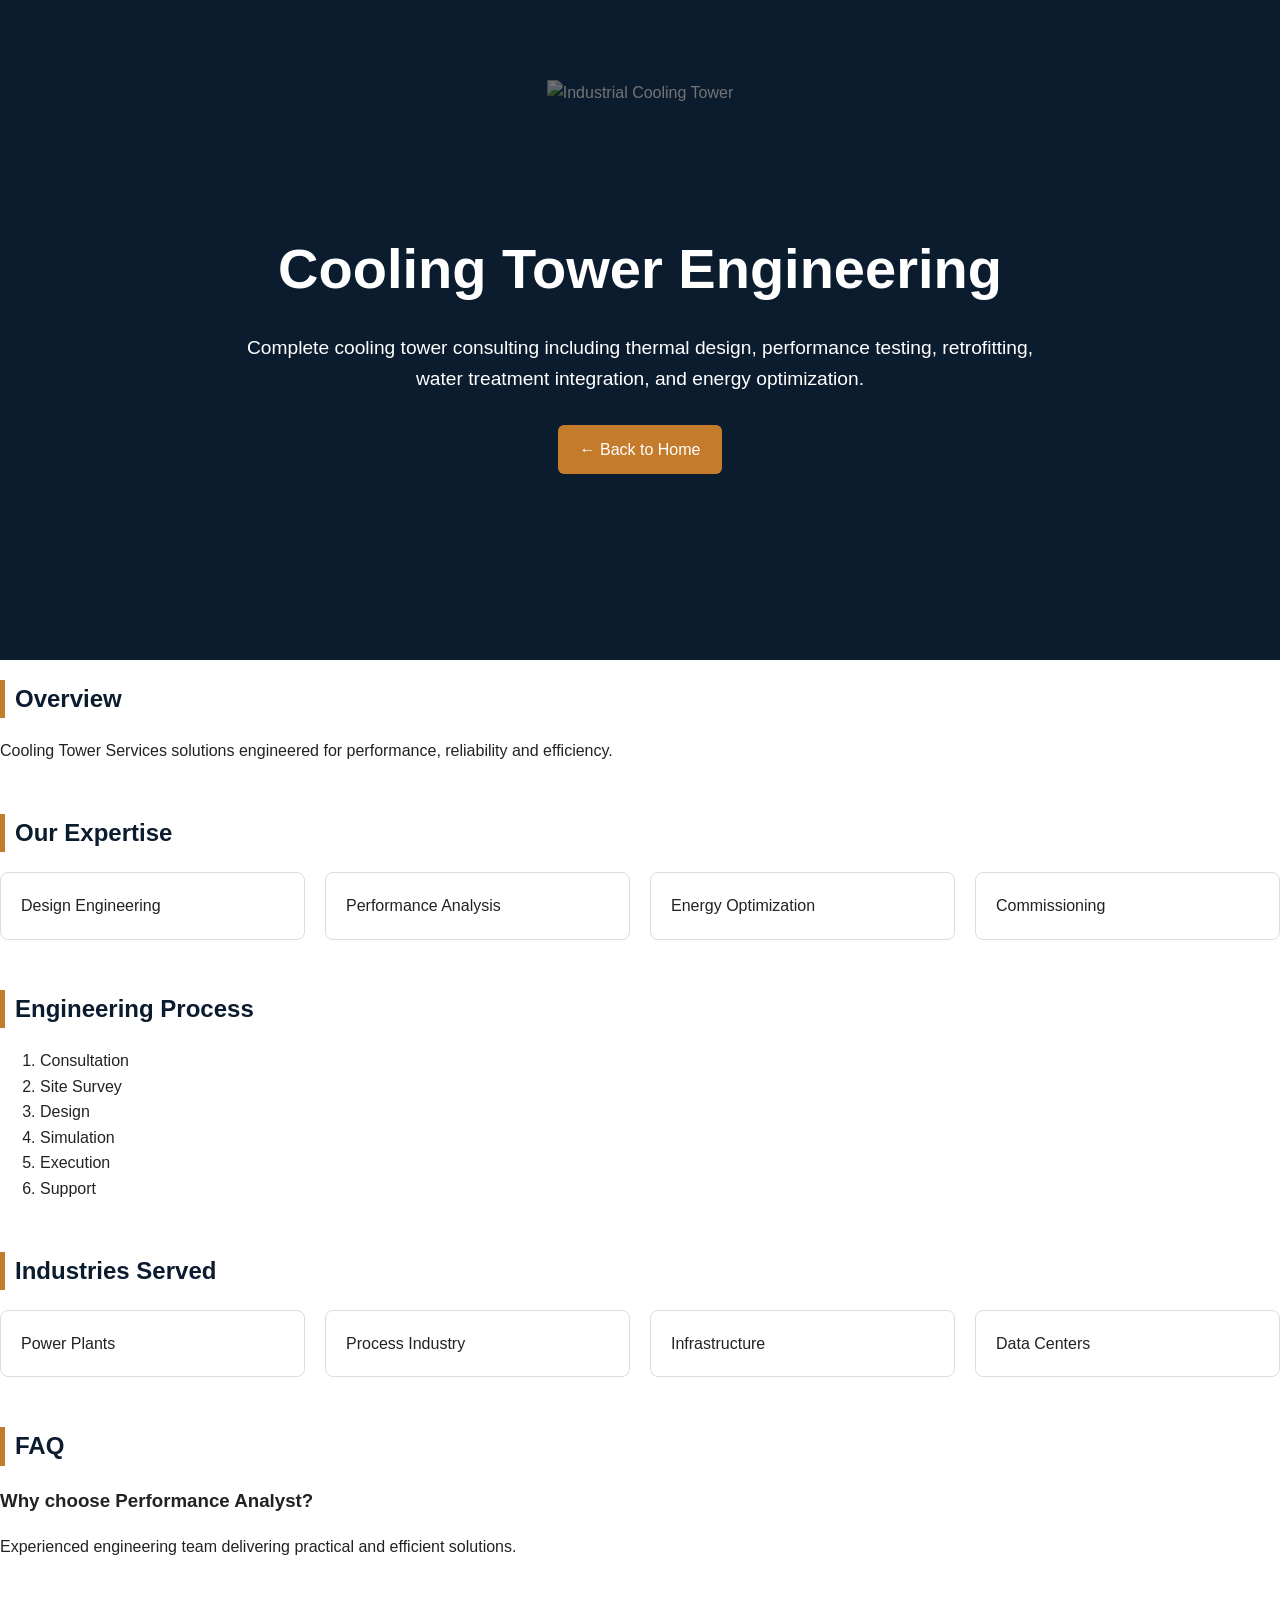
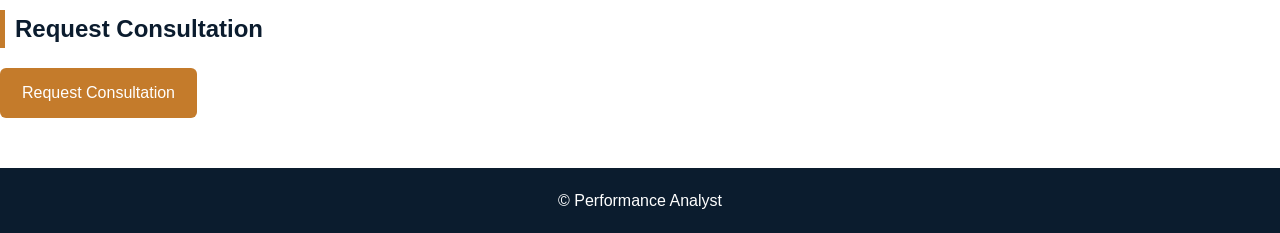
==== services/cooling-tower.html @ 58a3aeff "Add files via upload" ====
<!DOCTYPE html>
<html><head><meta charset='UTF-8'><meta name='viewport' content='width=device-width,initial-scale=1'>
<title>Cooling Tower Services</title>
<link rel='stylesheet' href='../css/service.css'>
</head><body>
<header class="service-hero">

    <img
        src="../assets/images/services/cooling-tower.jpg"
        alt="Industrial Cooling Tower"
        class="service-hero-image"
    >

    <div class="service-hero-content">

        <h1>Cooling Tower Engineering</h1>

        <p>
            Complete cooling tower consulting including thermal design, performance testing, retrofitting, water treatment integration, and energy optimization.
        </p>

        <a class="btn" href="../index.html">
            ← Back to Home
        </a>

    </div>

</header>
<section><h2>Overview</h2><p>Cooling Tower Services solutions engineered for performance, reliability and efficiency.</p></section>
<section><h2>Our Expertise</h2><div class='grid'>
<div class='card'>Design Engineering</div><div class='card'>Performance Analysis</div><div class='card'>Energy Optimization</div><div class='card'>Commissioning</div>
</div></section>
<section><h2>Engineering Process</h2><ol><li>Consultation</li><li>Site Survey</li><li>Design</li><li>Simulation</li><li>Execution</li><li>Support</li></ol></section>
<section><h2>Industries Served</h2><div class='grid'><div class='card'>Power Plants</div><div class='card'>Process Industry</div><div class='card'>Infrastructure</div><div class='card'>Data Centers</div></div></section>
<section><h2>FAQ</h2><div class='faq'><h3>Why choose Performance Analyst?</h3><p>Experienced engineering team delivering practical and efficient solutions.</p></div></section>
<section><h2>Request Consultation</h2><a class='btn' href='../index.html#consultation'>Request Consultation</a></section>
</div>
<footer>© Performance Analyst</footer>
<script src='../js/service.js'></script>
</body></html>
---- css/service.css ----
body{font-family:Arial,sans-serif;margin:0;line-height:1.6;color:#222}
header{background:#0B1C2E;color:#fff;padding:80px 20px;text-align:center}
.container{max-width:1100px;margin:auto;padding:40px 20px}
section{margin-bottom:50px}
h2{color:#0B1C2E;border-left:5px solid #C47B2B;padding-left:10px}
.grid{display:grid;grid-template-columns:repeat(auto-fit,minmax(220px,1fr));gap:20px}
.card{padding:20px;border:1px solid #ddd;border-radius:8px}
.btn{display:inline-block;background:#C47B2B;color:#fff;padding:12px 22px;text-decoration:none;border-radius:6px}
footer{background:#0B1C2E;color:#fff;text-align:center;padding:20px}



.service-hero{

    position:relative;

    height:500px;

    overflow:hidden;

}

.service-hero-image{

    width:100%;

    height:100%;

    object-fit:cover;

    filter:brightness(.45);

}

.service-hero-content{

    position:absolute;

    top:50%;

    left:50%;

    transform:translate(-50%,-50%);

    text-align:center;

    color:white;

    width:90%;

}

.service-hero-content h1{

    font-size:3.5rem;

    margin-bottom:20px;

}

.service-hero-content p{

    font-size:1.2rem;

    max-width:800px;

    margin:auto;

    margin-bottom:30px;

}
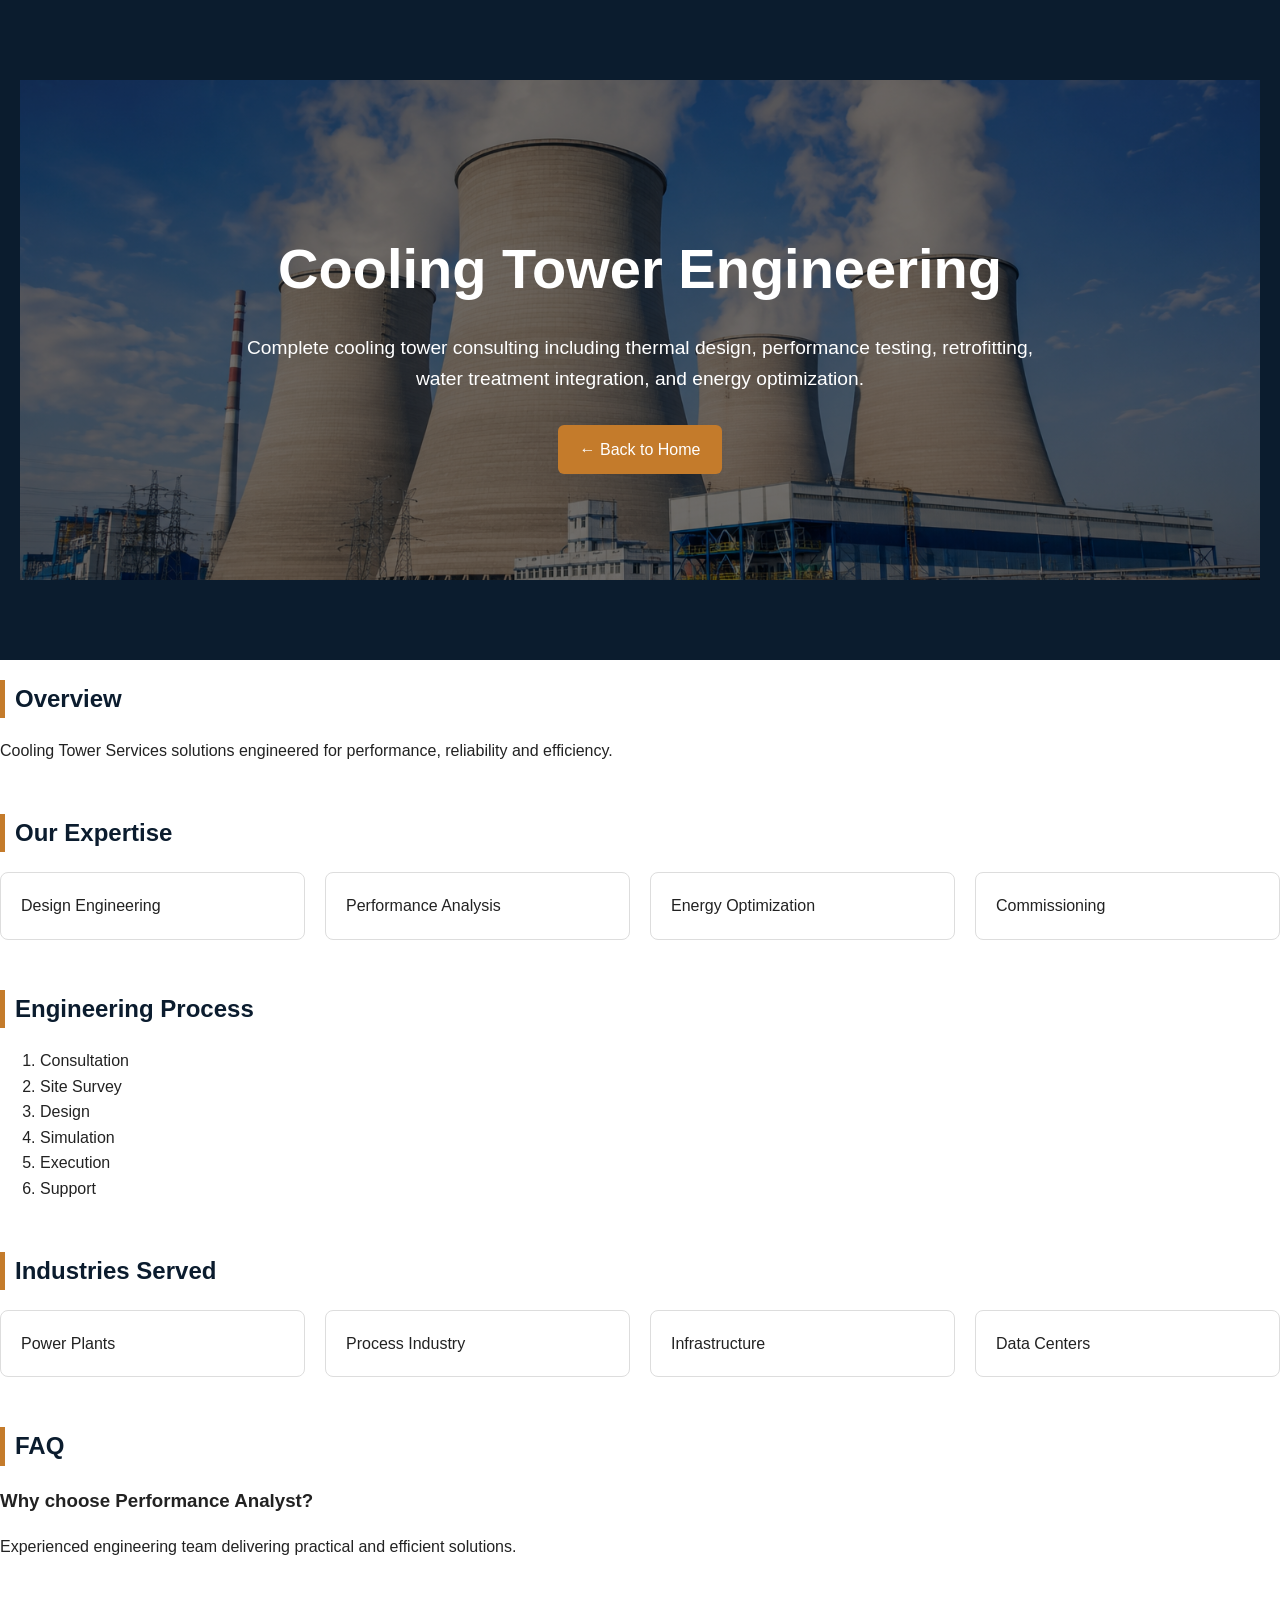
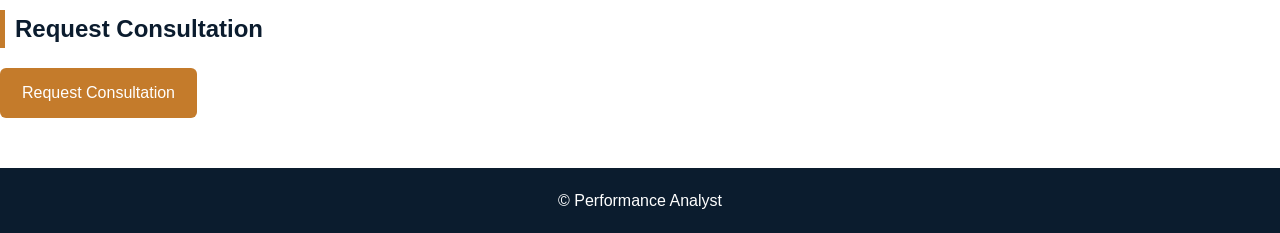
==== commit 20041045: "Update image source for cooling tower service" ====
--- a/services/cooling-tower.html
+++ b/services/cooling-tower.html
@@ -6,7 +6,7 @@
 <header class="service-hero">
 
     <img
-        src="../assets/images/services/cooling-tower.jpg"
+        src="../assets/cooling tower.png"
         alt="Industrial Cooling Tower"
         class="service-hero-image"
     >
@@ -37,4 +37,4 @@
 </div>
 <footer>© Performance Analyst</footer>
 <script src='../js/service.js'></script>
-</body></html>+</body></html>
